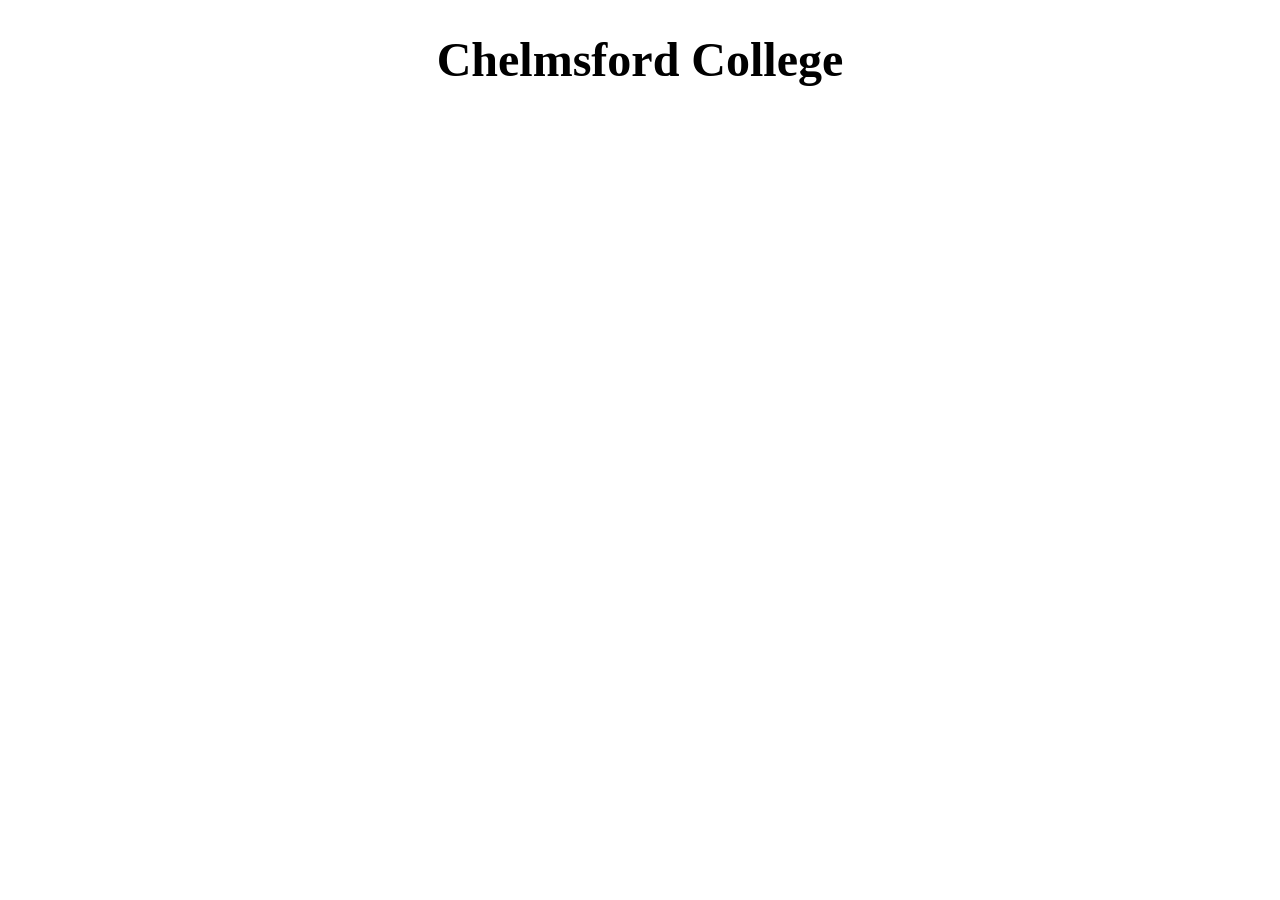
==== index.html @ 97ab4d0d "Set up site for GitHub Pages Add index.html that redirects to chelmocolly.html, close the unfinished" ====
<!DOCTYPE html>
<html lang="en">
  <head>
    <meta charset="utf-8">
    <meta http-equiv="refresh" content="0; url=chelmocolly.html">
    <title>Chelmsford College</title>
  </head>
  <body>
    <p><a href="chelmocolly.html">Go to the Chelmsford College page</a></p>
  </body>
</html>
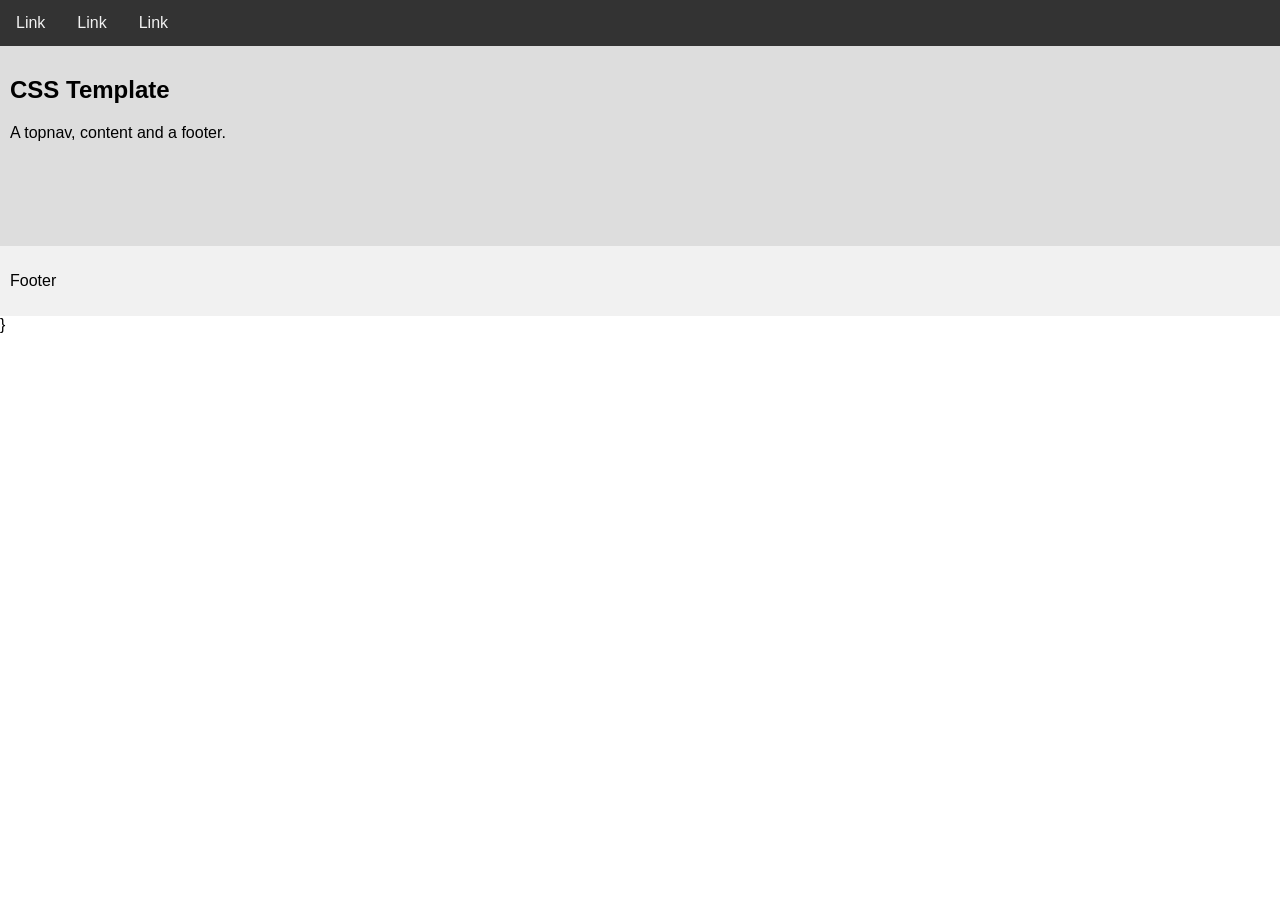
==== commit a8e21f5f: "Rename chelmocolly.html to index.html" ====
--- a/index.html
+++ b/index.html
@@ -1,11 +1,75 @@
 <!DOCTYPE html>
 <html lang="en">
   <head>
-    <meta charset="utf-8">
-    <meta http-equiv="refresh" content="0; url=chelmocolly.html">
     <title>Chelmsford College</title>
+      <meta charset="utf-8">
+  <meta name="viewport" content="width=device-width, initial-scale=1">
+  <style>
+* {
+  box-sizing: border-box;
+  font-family: Arial, Helvetica, sans-serif;
+}
+
+body {
+  margin: 0;
+  font-family: Arial, Helvetica, sans-serif;
+}
+
+/* Style the top navigation bar */
+.topnav {
+  overflow: hidden;
+  background-color: #333;
+}
+
+/* Style the topnav links */
+.topnav a {
+  float: left;
+  display: block;
+  color: #f2f2f2;
+  text-align: center;
+  padding: 14px 16px;
+  text-decoration: none;
+}
+
+/* Change color on hover */
+.topnav a:hover {
+  background-color: #ddd;
+  color: black;
+}
+
+/* Style the content */
+.content {
+  background-color: #ddd;
+  padding: 10px;
+  height: 200px; /* Should be removed. Only for demonstration */
+}
+
+/* Style the footer */
+.footer {
+  background-color: #f1f1f1;
+  padding: 10px;
+}
+</style>
+</head>
+<body>
+
+<div class="topnav">
+  <a href="#">Link</a>
+  <a href="#">Link</a>
+  <a href="#">Link</a>
+</div>
+
+<div class="content">
+  <h2>CSS Template</h2>
+  <p>A topnav, content and a footer.</p>
+</div>
+
+<div class="footer">
+  <p>Footer</p>
+</div>
+      }
+    </style>
+
+
+    
   </head>
-  <body>
-    <p><a href="chelmocolly.html">Go to the Chelmsford College page</a></p>
-  </body>
-</html>
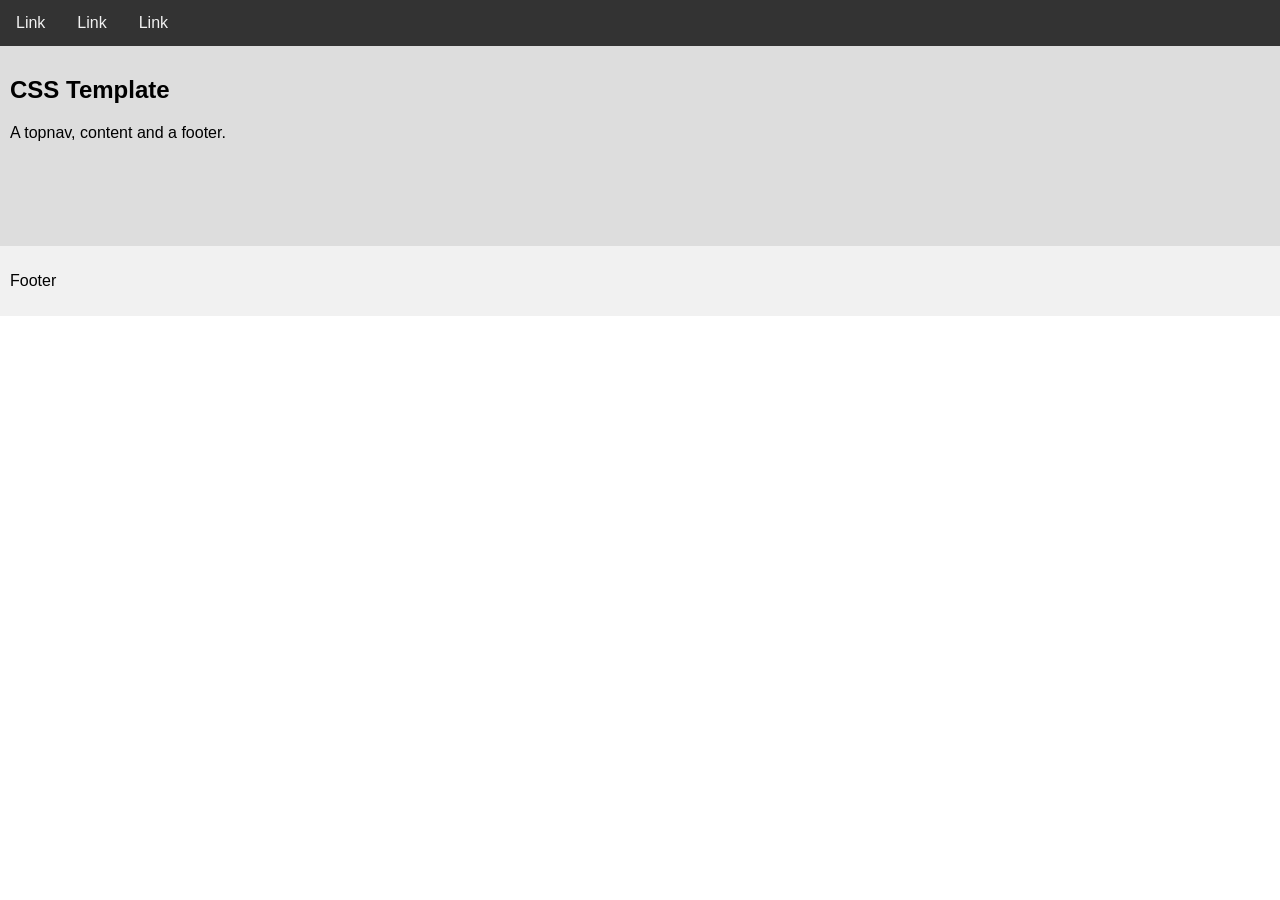
==== commit 7c1c1784: "Remove extraneous closing brace in index.html" ====
--- a/index.html
+++ b/index.html
@@ -67,7 +67,6 @@
 <div class="footer">
   <p>Footer</p>
 </div>
-      }
     </style>
 
 
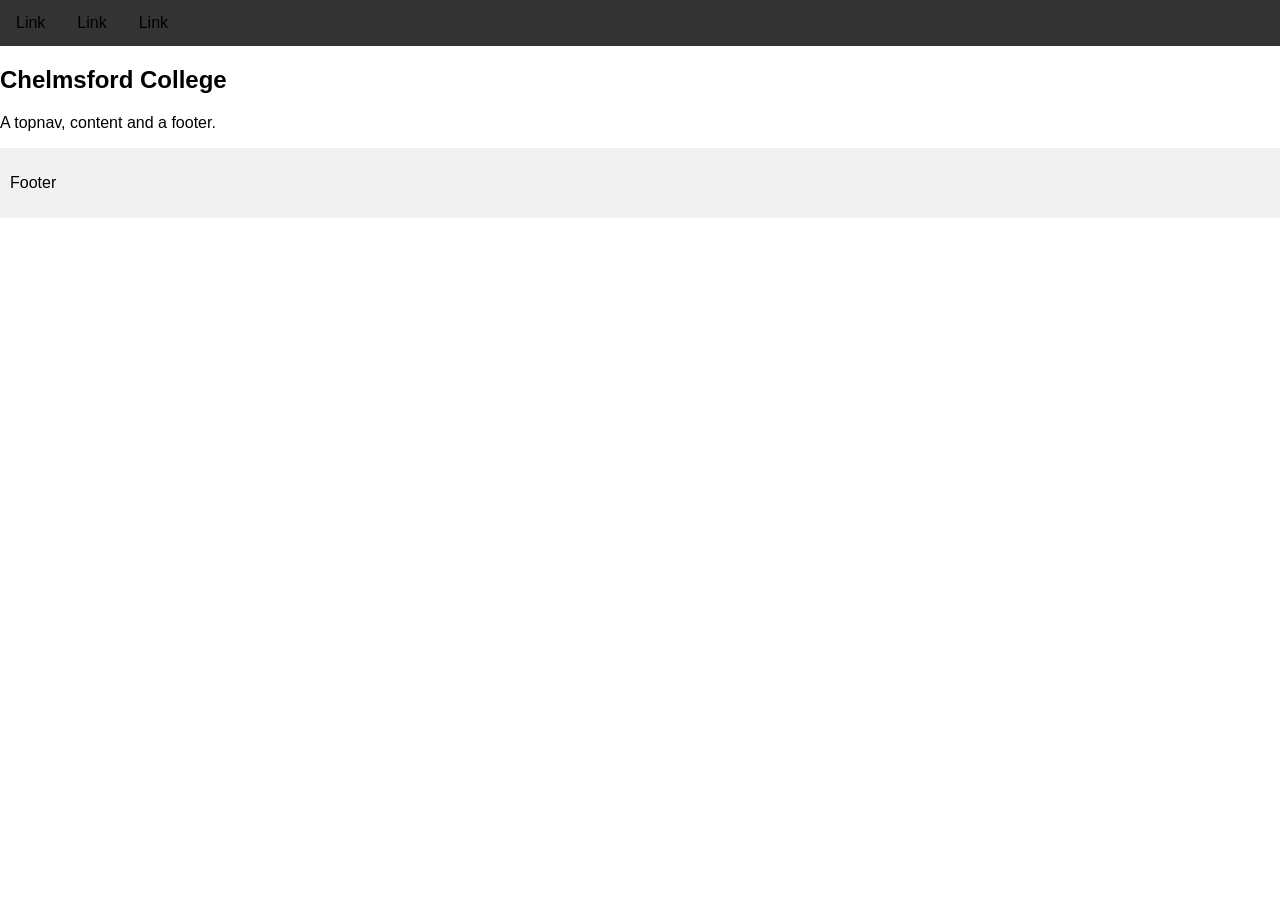
==== commit b96a41f9: "Modify topnav color and update content heading Updated the topnav link color and changed content hea" ====
--- a/index.html
+++ b/index.html
@@ -25,7 +25,7 @@
 .topnav a {
   float: left;
   display: block;
-  color: #f2f2f2;
+  color: #010101;
   text-align: center;
   padding: 14px 16px;
   text-decoration: none;
@@ -35,13 +35,6 @@
 .topnav a:hover {
   background-color: #ddd;
   color: black;
-}
-
-/* Style the content */
-.content {
-  background-color: #ddd;
-  padding: 10px;
-  height: 200px; /* Should be removed. Only for demonstration */
 }
 
 /* Style the footer */
@@ -60,7 +53,7 @@
 </div>
 
 <div class="content">
-  <h2>CSS Template</h2>
+  <h2>Chelmsford College</h2>
   <p>A topnav, content and a footer.</p>
 </div>
 
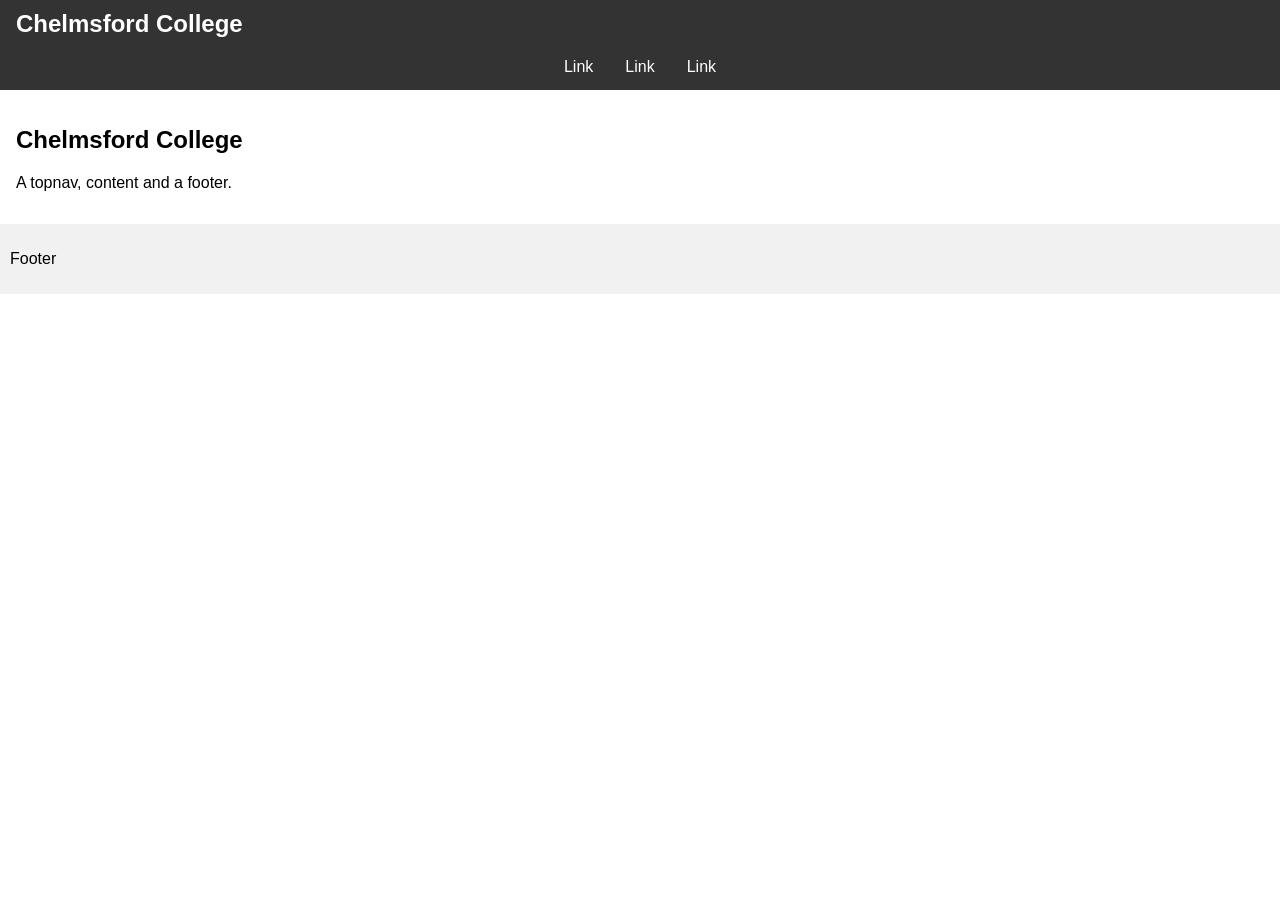
==== commit 2074c8cf: "Fix index.html structure and link external stylesheet - Replace stray </style></head> at end of file" ====
--- a/index.html
+++ b/index.html
@@ -1,56 +1,21 @@
 <!DOCTYPE html>
 <html lang="en">
-  <head>
-    <title>Chelmsford College</title>
-      <meta charset="utf-8">
+<head>
+  <meta charset="utf-8">
   <meta name="viewport" content="width=device-width, initial-scale=1">
-  <style>
-* {
-  box-sizing: border-box;
-  font-family: Arial, Helvetica, sans-serif;
-}
-
-body {
-  margin: 0;
-  font-family: Arial, Helvetica, sans-serif;
-}
-
-/* Style the top navigation bar */
-.topnav {
-  overflow: hidden;
-  background-color: #333;
-}
-
-/* Style the topnav links */
-.topnav a {
-  float: left;
-  display: block;
-  color: #010101;
-  text-align: center;
-  padding: 14px 16px;
-  text-decoration: none;
-}
-
-/* Change color on hover */
-.topnav a:hover {
-  background-color: #ddd;
-  color: black;
-}
-
-/* Style the footer */
-.footer {
-  background-color: #f1f1f1;
-  padding: 10px;
-}
-</style>
+  <title>Chelmsford College</title>
+  <link rel="stylesheet" href="style.css">
 </head>
 <body>
 
-<div class="topnav">
-  <a href="#">Link</a>
-  <a href="#">Link</a>
-  <a href="#">Link</a>
-</div>
+<header class="site-header">
+  <h1 class="site-title">Chelmsford College</h1>
+  <nav class="topnav">
+    <a href="#">Link</a>
+    <a href="#">Link</a>
+    <a href="#">Link</a>
+  </nav>
+</header>
 
 <div class="content">
   <h2>Chelmsford College</h2>
@@ -60,8 +25,6 @@
 <div class="footer">
   <p>Footer</p>
 </div>
-    </style>
 
-
-    
-  </head>
+</body>
+</html>
--- a/style.css
+++ b/style.css
@@ -0,0 +1,50 @@
+* {
+  box-sizing: border-box;
+  font-family: Arial, Helvetica, sans-serif;
+}
+
+body {
+  margin: 0;
+}
+
+/* The dark bar at the top that holds the title AND the links */
+.site-header {
+  background-color: #333;
+  padding: 10px 16px 0 16px;  /* top, right, bottom, left */
+}
+
+/* Title sits top-left, above the links */
+.site-title {
+  margin: 0 0 6px 0;          /* small gap underneath, before the links */
+  color: white;
+  font-size: 24px;
+  text-align: left;
+}
+
+/* The navigation bar - flexbox centres the links */
+.topnav {
+  display: flex;
+  justify-content: center;    /* this is what moves the links to the middle */
+}
+
+.topnav a {
+  display: block;
+  color: white;               /* was #010101 - nearly invisible on #333 */
+  text-align: center;
+  padding: 14px 16px;
+  text-decoration: none;
+}
+
+.topnav a:hover {
+  background-color: #ddd;
+  color: black;
+}
+
+.content {
+  padding: 16px;
+}
+
+.footer {
+  background-color: #f1f1f1;
+  padding: 10px;
+}
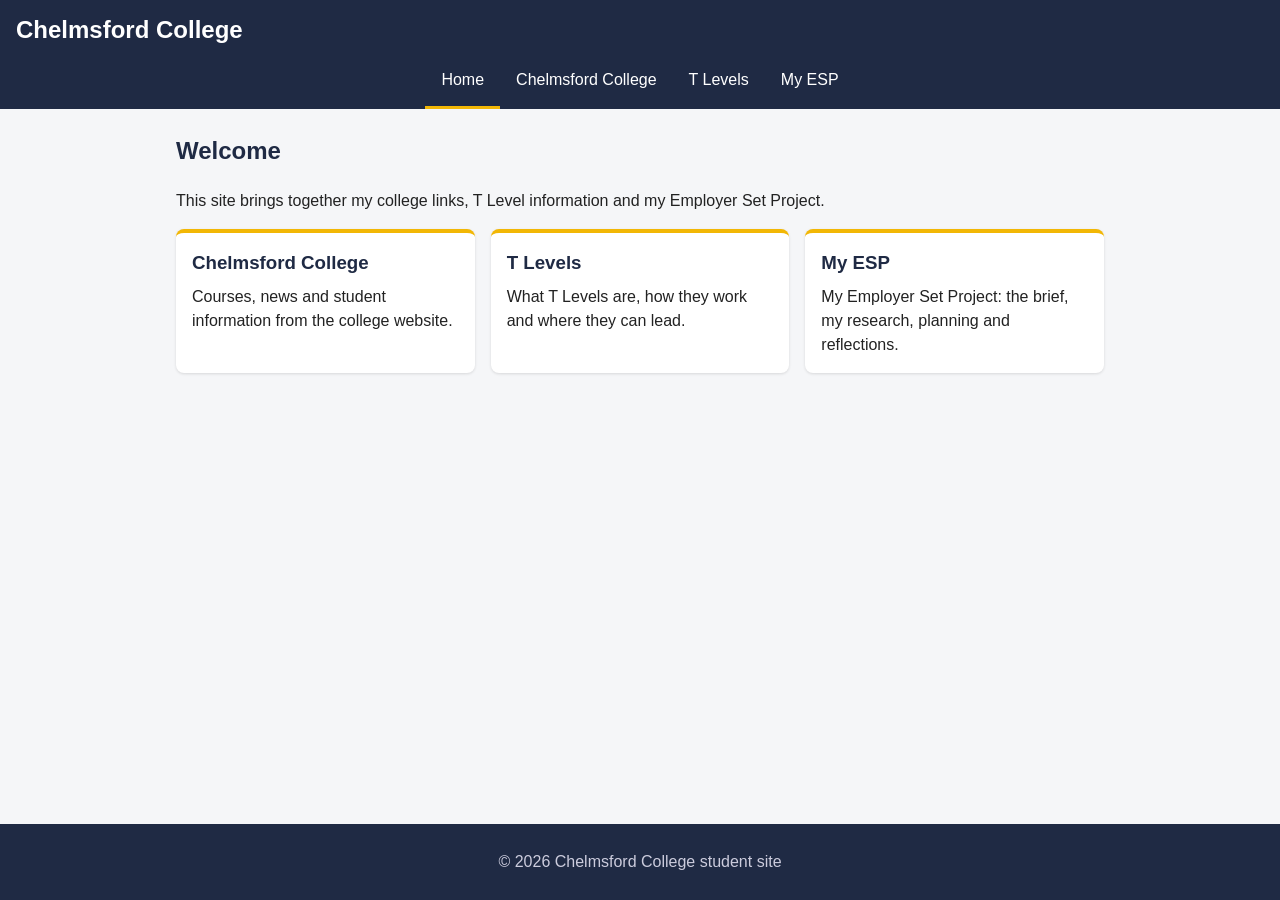
==== commit c782fd0d: "Add college, T Levels and ESP links with a new ESP page - Nav and home-page cards link to the Chelms" ====
--- a/index.html
+++ b/index.html
@@ -11,20 +11,38 @@
 <header class="site-header">
   <h1 class="site-title">Chelmsford College</h1>
   <nav class="topnav">
-    <a href="#">Link</a>
-    <a href="#">Link</a>
-    <a href="#">Link</a>
+    <a href="index.html" class="active">Home</a>
+    <a href="https://www.chelmsford.ac.uk/" target="_blank" rel="noopener">Chelmsford College</a>
+    <a href="https://www.tlevels.gov.uk/" target="_blank" rel="noopener">T Levels</a>
+    <a href="esp.html">My ESP</a>
   </nav>
 </header>
 
-<div class="content">
-  <h2>Chelmsford College</h2>
-  <p>A topnav, content and a footer.</p>
-</div>
+<main class="content">
+  <section class="intro">
+    <h2>Welcome</h2>
+    <p>This site brings together my college links, T Level information and my Employer Set Project.</p>
+  </section>
 
-<div class="footer">
-  <p>Footer</p>
-</div>
+  <section class="cards">
+    <a class="card" href="https://www.chelmsford.ac.uk/" target="_blank" rel="noopener">
+      <h3>Chelmsford College</h3>
+      <p>Courses, news and student information from the college website.</p>
+    </a>
+    <a class="card" href="https://www.tlevels.gov.uk/" target="_blank" rel="noopener">
+      <h3>T Levels</h3>
+      <p>What T Levels are, how they work and where they can lead.</p>
+    </a>
+    <a class="card" href="esp.html">
+      <h3>My ESP</h3>
+      <p>My Employer Set Project: the brief, my research, planning and reflections.</p>
+    </a>
+  </section>
+</main>
+
+<footer class="footer">
+  <p>&copy; 2026 Chelmsford College student site</p>
+</footer>
 
 </body>
 </html>
--- a/style.css
+++ b/style.css
@@ -5,12 +5,19 @@
 
 body {
   margin: 0;
+  background-color: #f5f6f8;
+  color: #222;
+  line-height: 1.5;
+  /* Keeps the footer at the bottom even on short pages */
+  min-height: 100vh;
+  display: flex;
+  flex-direction: column;
 }
 
 /* The dark bar at the top that holds the title AND the links */
 .site-header {
-  background-color: #333;
-  padding: 10px 16px 0 16px;  /* top, right, bottom, left */
+  background-color: #1f2a44;
+  padding: 12px 16px 0 16px;  /* top, right, bottom, left */
 }
 
 /* Title sits top-left, above the links */
@@ -25,14 +32,16 @@
 .topnav {
   display: flex;
   justify-content: center;    /* this is what moves the links to the middle */
+  flex-wrap: wrap;            /* links drop onto a new line on small screens */
 }
 
 .topnav a {
   display: block;
-  color: white;               /* was #010101 - nearly invisible on #333 */
+  color: white;
   text-align: center;
   padding: 14px 16px;
   text-decoration: none;
+  border-bottom: 3px solid transparent;
 }
 
 .topnav a:hover {
@@ -40,11 +49,77 @@
   color: black;
 }
 
+/* Underline the page you are currently on */
+.topnav a.active {
+  border-bottom-color: #f2b705;
+}
+
+/* Main page area - limited width so text is easy to read */
 .content {
+  flex: 1;
+  width: 100%;
+  max-width: 960px;
+  margin: 0 auto;
+  padding: 24px 16px;
+}
+
+.intro h2 {
+  margin-top: 0;
+  color: #1f2a44;
+}
+
+/* The three link boxes on the home page */
+.cards {
+  display: grid;
+  grid-template-columns: repeat(auto-fit, minmax(240px, 1fr));
+  gap: 16px;
+  margin-top: 16px;
+}
+
+.card {
+  display: block;
+  background-color: white;
+  border-radius: 8px;
+  border-top: 4px solid #f2b705;
   padding: 16px;
+  color: inherit;
+  text-decoration: none;
+  box-shadow: 0 1px 3px rgba(0, 0, 0, 0.12);
+  transition: transform 0.15s, box-shadow 0.15s;
+}
+
+.card:hover {
+  transform: translateY(-3px);
+  box-shadow: 0 4px 12px rgba(0, 0, 0, 0.15);
+}
+
+.card h3 {
+  margin: 0 0 8px 0;
+  color: #1f2a44;
+}
+
+.card p {
+  margin: 0;
+}
+
+/* Each part of the ESP page */
+.esp-section {
+  background-color: white;
+  border-radius: 8px;
+  border-left: 4px solid #f2b705;
+  padding: 16px 20px;
+  margin-bottom: 16px;
+  box-shadow: 0 1px 3px rgba(0, 0, 0, 0.12);
+}
+
+.esp-section h3 {
+  margin-top: 0;
+  color: #1f2a44;
 }
 
 .footer {
-  background-color: #f1f1f1;
+  background-color: #1f2a44;
+  color: #ccd;
+  text-align: center;
   padding: 10px;
 }
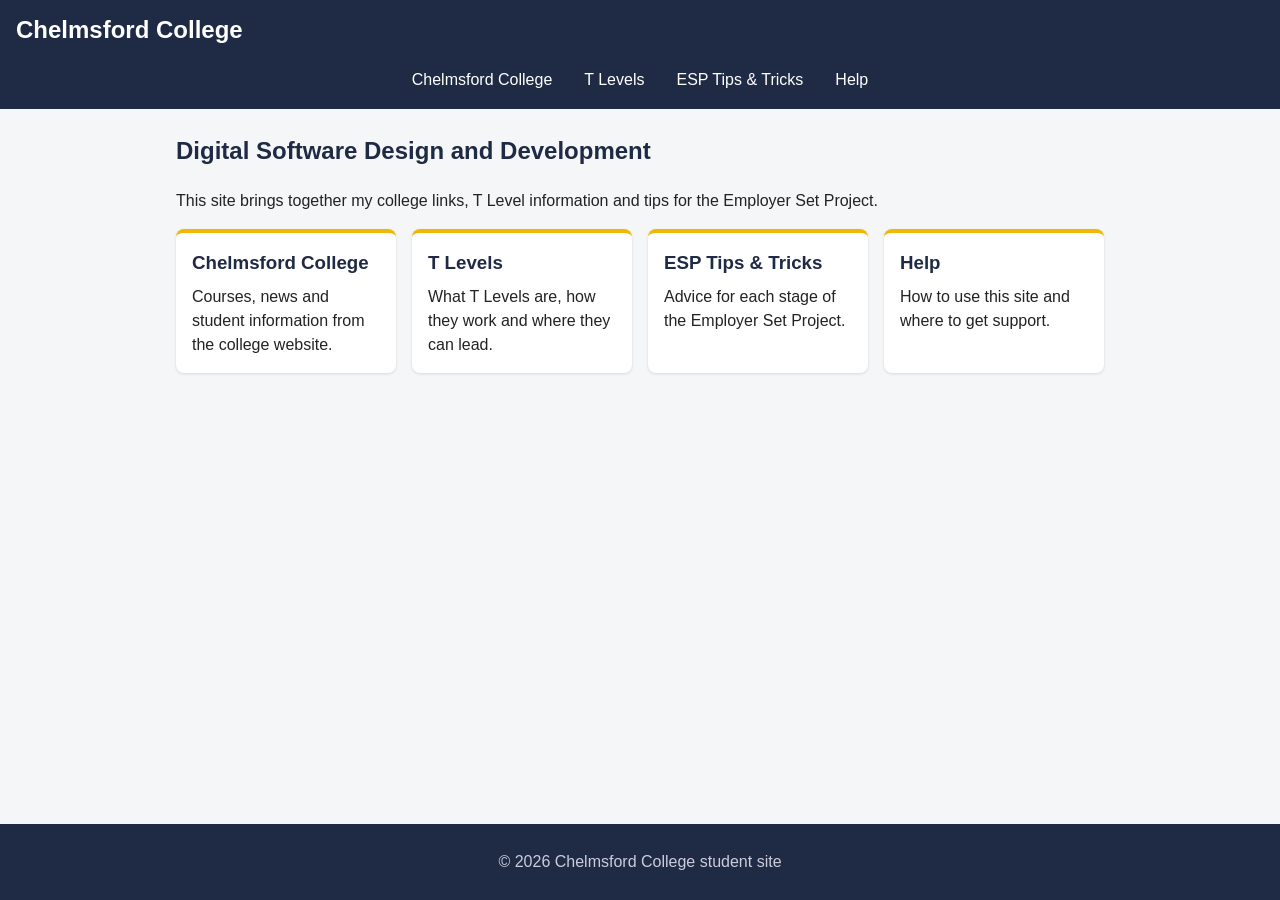
==== commit a68b6aca: "Rework nav into college, T Levels, ESP tips and help links - Home page heading is now Digital Softwa" ====
--- a/index.html
+++ b/index.html
@@ -9,19 +9,19 @@
 <body>
 
 <header class="site-header">
-  <h1 class="site-title">Chelmsford College</h1>
+  <h1 class="site-title"><a href="index.html">Chelmsford College</a></h1>
   <nav class="topnav">
-    <a href="index.html" class="active">Home</a>
     <a href="https://www.chelmsford.ac.uk/" target="_blank" rel="noopener">Chelmsford College</a>
     <a href="https://www.tlevels.gov.uk/" target="_blank" rel="noopener">T Levels</a>
-    <a href="esp.html">My ESP</a>
+    <a href="esp-tips.html">ESP Tips &amp; Tricks</a>
+    <a href="help.html">Help</a>
   </nav>
 </header>
 
 <main class="content">
   <section class="intro">
-    <h2>Welcome</h2>
-    <p>This site brings together my college links, T Level information and my Employer Set Project.</p>
+    <h2>Digital Software Design and Development</h2>
+    <p>This site brings together my college links, T Level information and tips for the Employer Set Project.</p>
   </section>
 
   <section class="cards">
@@ -33,9 +33,13 @@
       <h3>T Levels</h3>
       <p>What T Levels are, how they work and where they can lead.</p>
     </a>
-    <a class="card" href="esp.html">
-      <h3>My ESP</h3>
-      <p>My Employer Set Project: the brief, my research, planning and reflections.</p>
+    <a class="card" href="esp-tips.html">
+      <h3>ESP Tips &amp; Tricks</h3>
+      <p>Advice for each stage of the Employer Set Project.</p>
+    </a>
+    <a class="card" href="help.html">
+      <h3>Help</h3>
+      <p>How to use this site and where to get support.</p>
     </a>
   </section>
 </main>
--- a/style.css
+++ b/style.css
@@ -26,6 +26,12 @@
   color: white;
   font-size: 24px;
   text-align: left;
+}
+
+/* The title is a link back to the home page - keep it looking like a title */
+.site-title a {
+  color: inherit;
+  text-decoration: none;
 }
 
 /* The navigation bar - flexbox centres the links */
@@ -68,10 +74,10 @@
   color: #1f2a44;
 }
 
-/* The three link boxes on the home page */
+/* The link boxes on the home page */
 .cards {
   display: grid;
-  grid-template-columns: repeat(auto-fit, minmax(240px, 1fr));
+  grid-template-columns: repeat(auto-fit, minmax(200px, 1fr));
   gap: 16px;
   margin-top: 16px;
 }
@@ -117,6 +123,15 @@
   color: #1f2a44;
 }
 
+.esp-section ul {
+  margin: 0;
+  padding-left: 20px;
+}
+
+.esp-section li {
+  margin-bottom: 6px;
+}
+
 .footer {
   background-color: #1f2a44;
   color: #ccd;
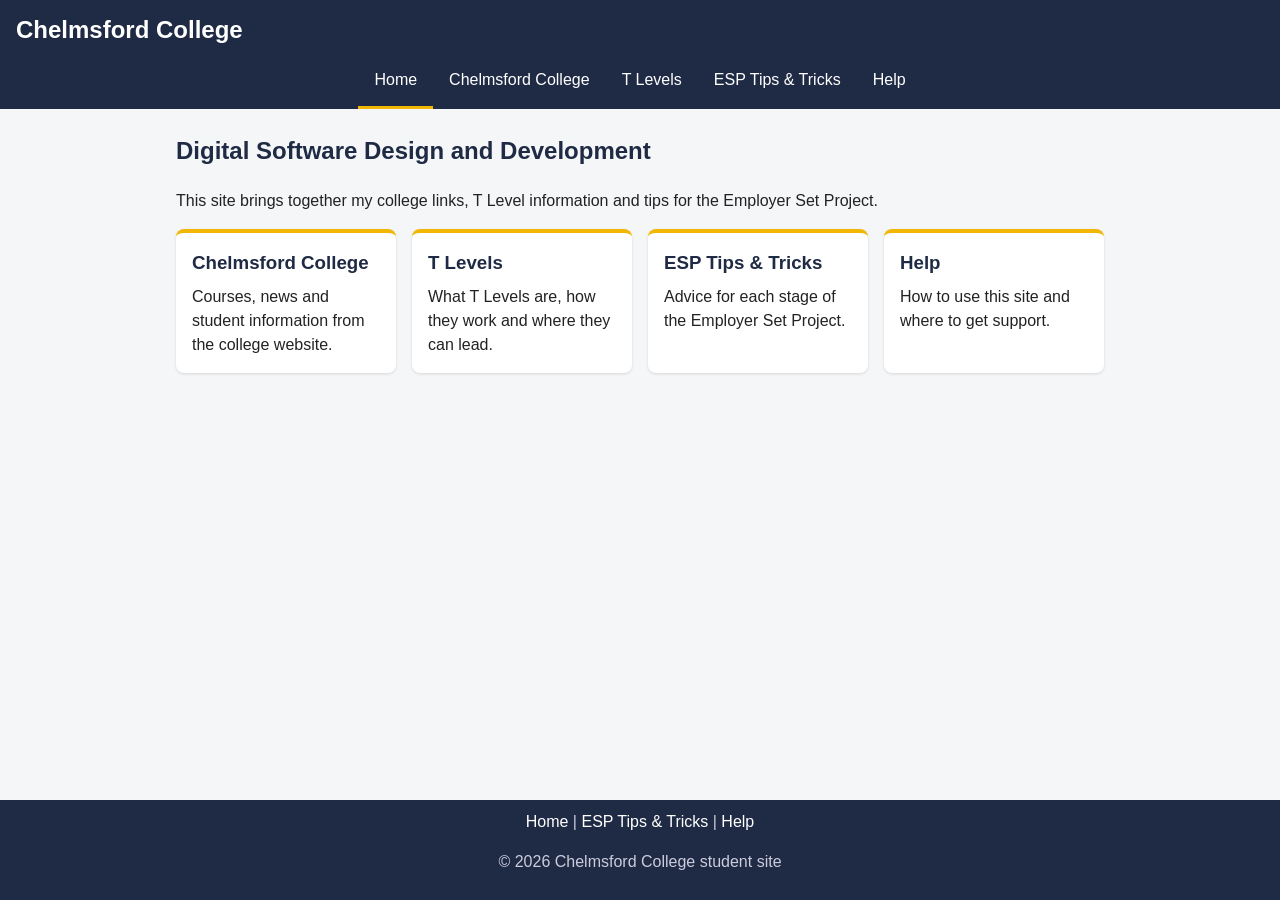
==== commit 46f4d325: "Link pages together with Home nav link and footer links - Add Home as the first nav item on every pa" ====
--- a/index.html
+++ b/index.html
@@ -11,6 +11,7 @@
 <header class="site-header">
   <h1 class="site-title"><a href="index.html">Chelmsford College</a></h1>
   <nav class="topnav">
+    <a href="index.html" class="active">Home</a>
     <a href="https://www.chelmsford.ac.uk/" target="_blank" rel="noopener">Chelmsford College</a>
     <a href="https://www.tlevels.gov.uk/" target="_blank" rel="noopener">T Levels</a>
     <a href="esp-tips.html">ESP Tips &amp; Tricks</a>
@@ -45,6 +46,11 @@
 </main>
 
 <footer class="footer">
+  <p class="footer-links">
+    <a href="index.html">Home</a> |
+    <a href="esp-tips.html">ESP Tips &amp; Tricks</a> |
+    <a href="help.html">Help</a>
+  </p>
   <p>&copy; 2026 Chelmsford College student site</p>
 </footer>
 
--- a/style.css
+++ b/style.css
@@ -138,3 +138,22 @@
   text-align: center;
   padding: 10px;
 }
+
+.footer-links {
+  margin: 0 0 6px 0;
+}
+
+.footer-links a {
+  color: white;
+  text-decoration: none;
+}
+
+.footer-links a:hover {
+  text-decoration: underline;
+}
+
+/* Links inside the page text */
+.content p a,
+.content li a {
+  color: #1f4fa0;
+}
